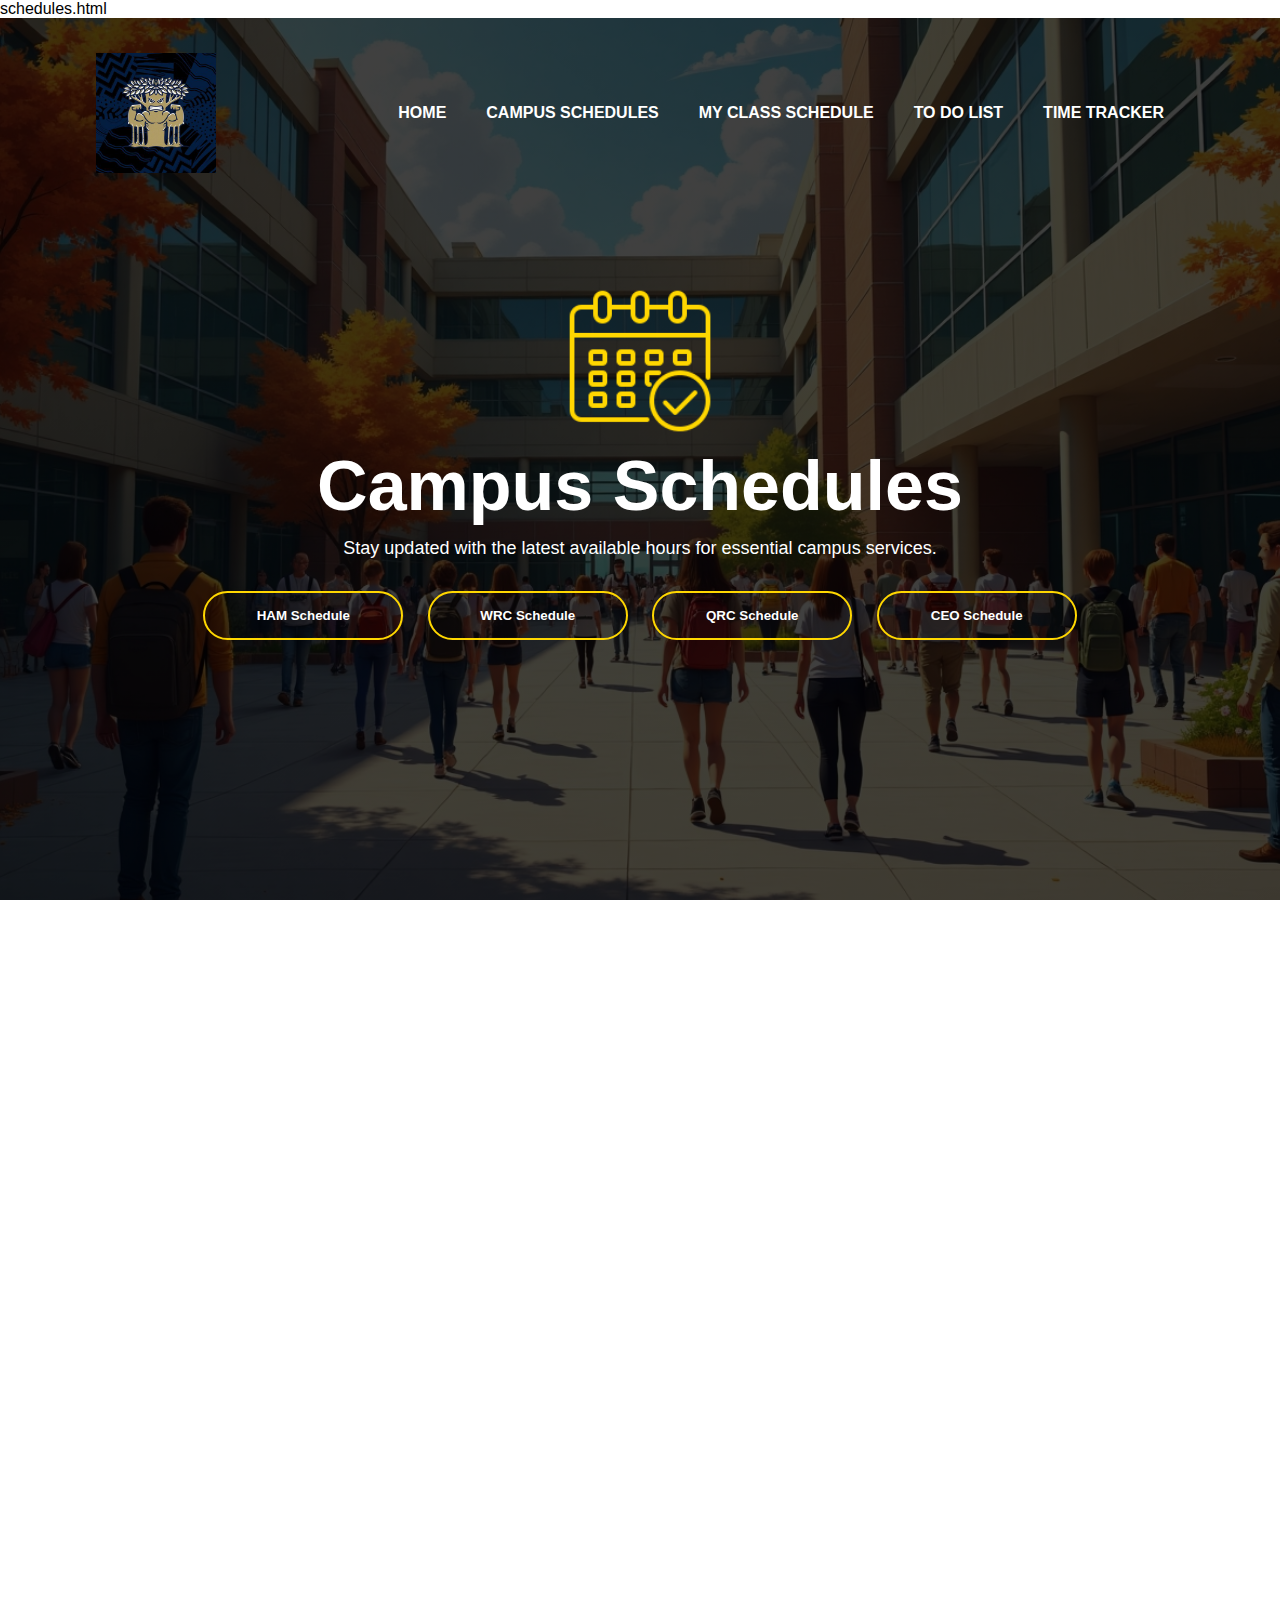
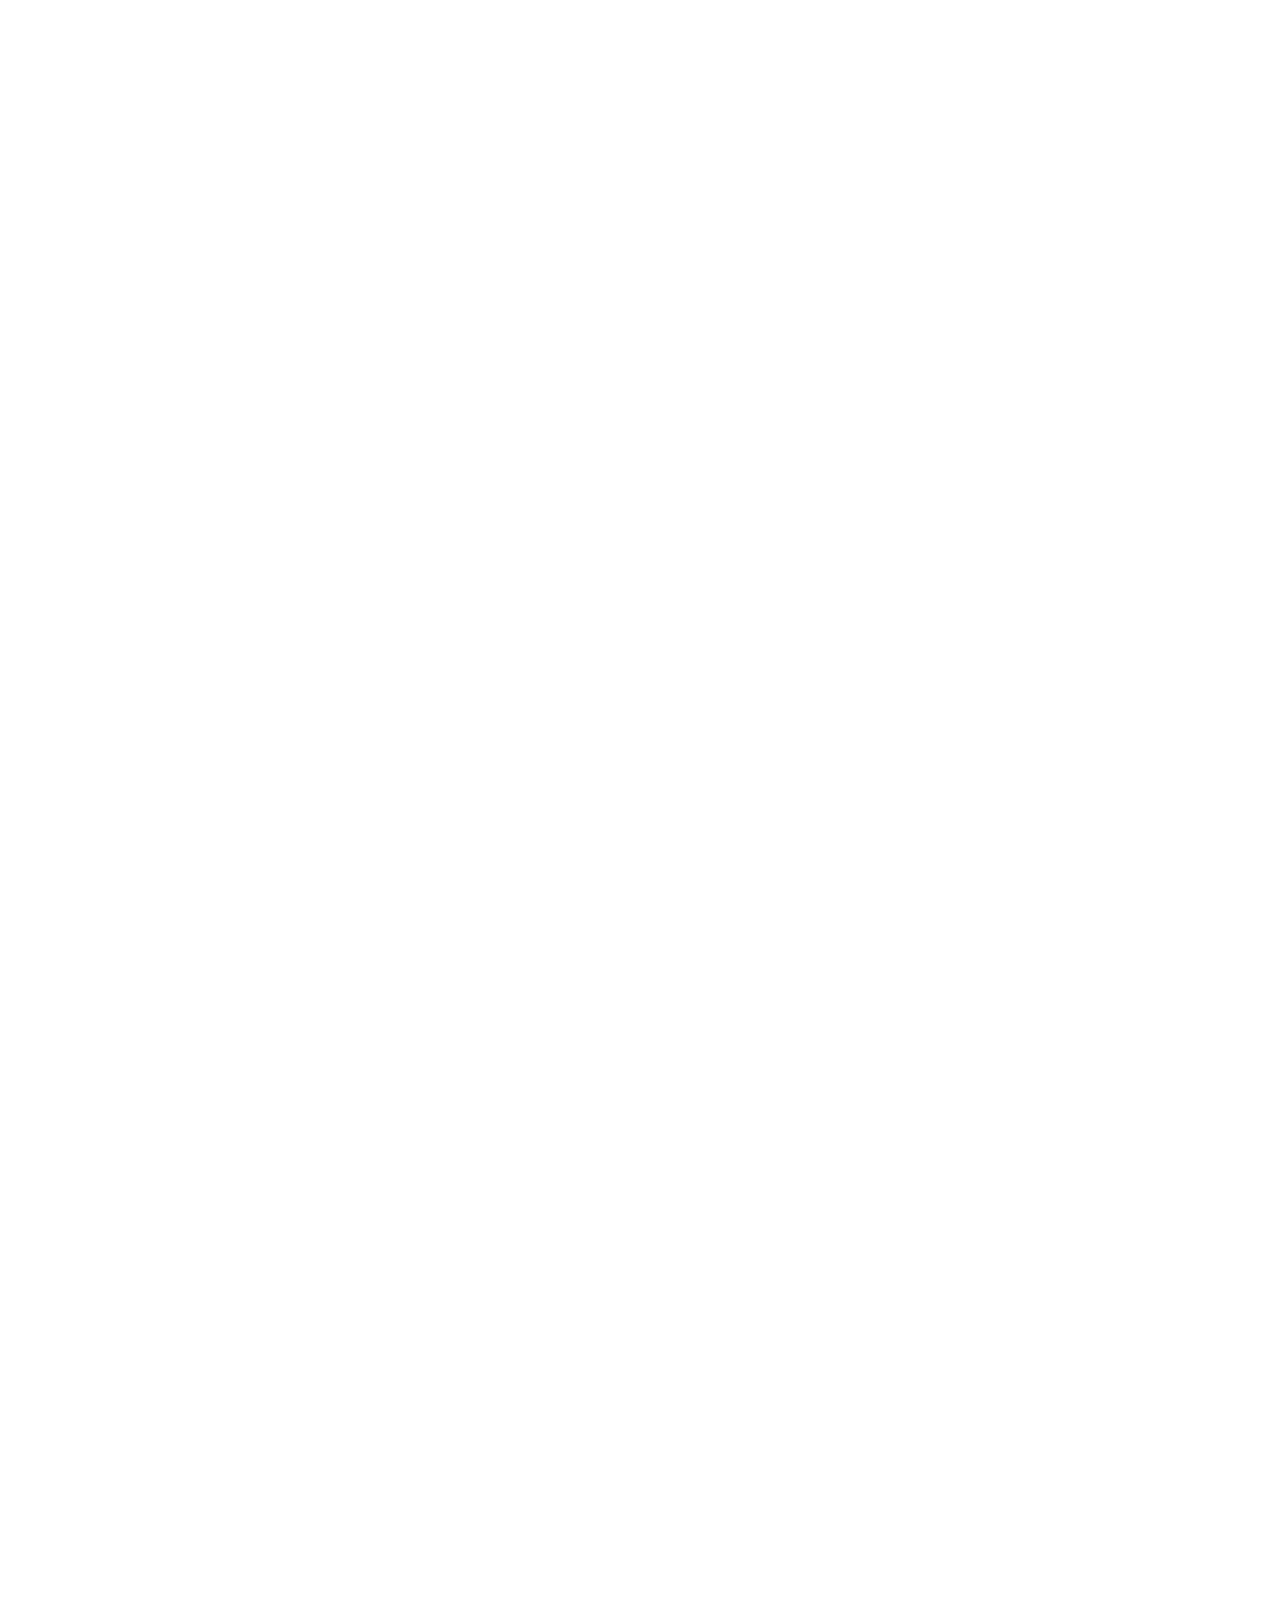
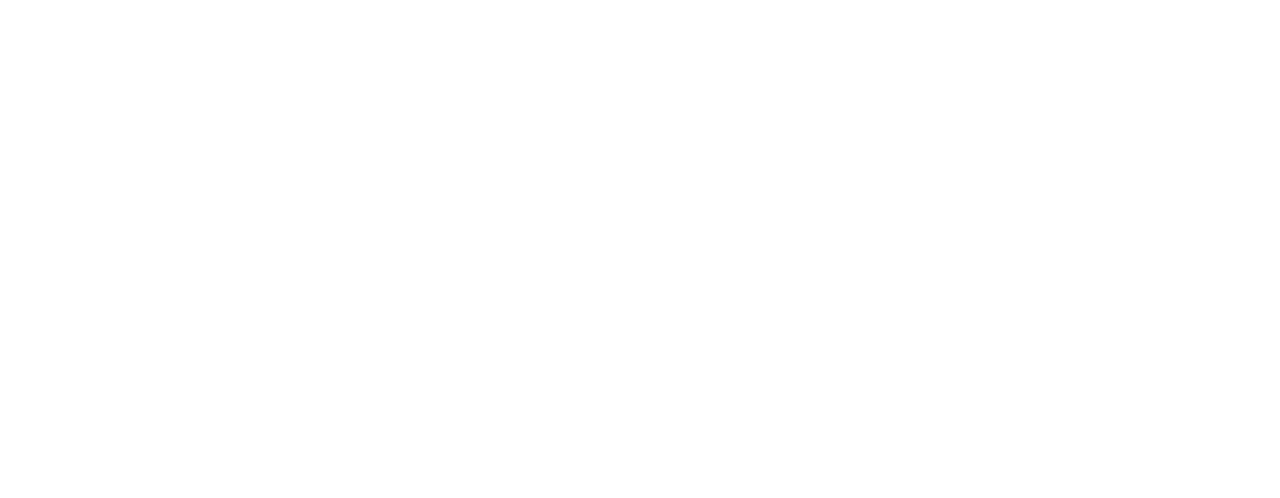
==== banyanboard_frontend/schedules.html @ 25d90efe "To-Do List complete for mobile and laptop (local data storage)" ====
schedules.html
<!DOCTYPE html>
<html lang="en">
<head>
    <meta charset="UTF-8">
    <meta name="viewport" content="width=device-width, initial-scale=1.0">
    <title>My Schedule - Banyan Board</title>
    <link rel="stylesheet" href="style.css">
</head>
<!-- Scroll to Top Button -->
<script>
    document.addEventListener("DOMContentLoaded", function () {
        const scrollTopButton = document.querySelector(".scroll-top");

        // Show/hide button when scrolling (for better UX)
        window.addEventListener("scroll", function () {
            if (window.scrollY > 300) {
                scrollTopButton.style.display = "flex"; // Show button
            } else {
                scrollTopButton.style.display = "none"; // Hide button
            }
        });

        // Scroll smoothly to top when clicked
        scrollTopButton.addEventListener("click", function (event) {
            event.preventDefault();
            window.scrollTo({ top: 0, behavior: "smooth" });
        });
    });
</script>

<body class="schedule-page">

    <!-- Navbar -->
    <div class="banner">
        <div class="navbar">
            <img src="banyanlogo.jpg" class="logo">
            <ul>
                <li><a href="index.html">Home</a></li>
                    <li><a href="schedules.html">Campus Schedules</a></li>
                    <li><a href="#">My Class Schedule</a></li>
                    <li><a href="todo.html">To Do List</a></li>
                    <li><a href="#">Time Tracker</a></li>
            </ul>
        </div>

        <!-- Header Section -->
        <div class="content">
            <img src="scheduleslogo.png" alt="Schedules Icon" class="schedule-main-icon">
            <h1>Campus Schedules</h1>
            <p>Stay updated with the latest available hours for essential campus services.</p>
            <div class="buttons">
                <button class="button"><a href="#ham" class="scroll-link">HAM Schedule</a></button>
                <button class="button"><a href="#wrc" class="scroll-link">WRC Schedule</a></button>
                <button class="button"><a href="#qrc" class="scroll-link">QRC Schedule</a></button>
                <button class="button"><a href="#ceo" class="scroll-link">CEO Schedule</a></button>
            </div>
        </div>
    </div>

    

    <!-- HAM Section -->
    <section id="ham" class="schedule-section">
        <img src="hamlogo.png" alt="HAM Icon" class="schedule-icon">
        <h2>HAM Schedule</h2>
        <table>
            <tr>
                <th>Day</th>
                <th>Opening Hours</th>
            </tr>
            <tr>
                <td>Monday - Friday</td>
                <td>Breakfast: 8:00am – 10:00am <br> Lunch: 11:00am – 2:00pm <br> Dinner: 5:00pm – 7:30pm</td>
            </tr>
        </table>
        <p>The idea of living well is infused through the New College of Florida dining experience. <br> you step into our dining locations, you will see it in our locally sourced ingredients, our fresh and flavorful menus, <br>our emphasis on scratch prepared foods, and our friendly and personal service.
        </p>
    </section>

    <!-- WRC Section -->
    <section id="wrc" class="schedule-section">
        <img src="wrclogo.png" alt="WRC Icon" class="schedule-icon">
        <h2>WRC Schedule</h2>
        <table>
            <tr>
                <th>Day</th>
                <th>Opening Hours</th>
            </tr>
            <tr>
                <td>Monday - Thursday</td>
                <td>10 AM - 6 PM</td>
            </tr>
        </table>
        <p>The Writing Resource Center (WRC) serves the students, staff, and faculty of New College of Florida, <br> offering direct support for any type of writing at any stage in the writing process.
        </p>
    </section>

    <!-- QRC Section -->
    <section id="qrc" class="schedule-section">
        <img src="qrclogo.png" alt="QRC Icon" class="schedule-icon">
        <h2>QRC Schedule</h2>
        <table>
            <tr>
                <th>Day</th>
                <th>Opening Hours</th>
            </tr>
            <tr>
                <td>Tuesday & Thursday</td>
                <td>12 PM - 5 PM</td>
            </tr>
        </table>
        <p>The Quantitative Resource Center (QRC) provided tutoring in Biology, Chemistry, Physics, Math, Statistics, Computer Science, and Economics. <br> The QRC has been superseded by the Academic Resource Center (ARC) which provides tutoring in all subjects taught at New College. </p>
    </section>

    <!-- CEO Section -->
    <section id="ceo" class="schedule-section">
        <img src="ceologo.png" alt="CEO Icon" class="schedule-icon">
        <h2>CEO Schedule</h2>
        <table>
            <tr>
                <th>Day</th>
                <th>Opening Hours</th>
            </tr>
            <tr>
                <td>Monday - Friday</td>
                <td>9 AM - 6 PM</td>
            </tr>
        </table>
        <p>The Center for Career Engagement and Opportunity (CEO) at New College of Florida empowers every <br> unique student to achieve post-graduation success and connect to a world of possibilities.
        </p>
    </section><script>
        document.addEventListener("DOMContentLoaded", function () {
            const menuToggle = document.querySelector(".menu-toggle");
            const navbar = document.querySelector(".navbar");
    
            menuToggle.addEventListener("click", function () {
                navbar.classList.toggle("active"); // Toggle visibility
            });
        });
    </script>
</body>
</html>
---- banyanboard_frontend/style.css ----
html {
    scroll-behavior: smooth;
}

* {
    margin: 0;
    padding: 0;
    font-family: sans-serif;
    box-sizing: border-box;
}

html, body {
    overflow-x: hidden;
    width: 100vw;
    height: 100vh;
    scroll-behavior: smooth;
}

/* Ensure the banner and about section have the same height */
.banner, .about {
    width: 100vw;
    height: 100vh;
    background-size: cover;
    background-position: center;
    background-repeat: no-repeat;
    position: relative;
    overflow: hidden;
}

/* Banner Section */
.banner {
    background-image: linear-gradient(rgba(0, 0, 0, 0.75), rgba(0, 0, 0, 0.75)), url(banyanbackground.jpg);
}

/* About Section */
.about {
    background-image: linear-gradient(rgba(0, 0, 0, 0.75), rgba(0, 0, 0, 0.75)), url(aboutsectionbg.jpg);
    background-size: cover;
}

/* Navbar */
.navbar {
    width: 85%;
    margin: auto;
    padding: 35px 0;
    display: flex;
    align-items: center;
    justify-content: space-between;
    position: absolute;
    top: 0;
    left: 50%;
    transform: translateX(-50%);
    z-index: 100;
} 
.logo {
    width: 120px;
    cursor: pointer;
}
.navbar ul {
    display: flex;
}
.navbar ul li {
    list-style: none;
    margin: 0 20px;
    position: relative;
}
.navbar ul li a {
    text-decoration: none;
    color: white;
    text-transform: uppercase;
    font-weight: bold;
}
.navbar ul li::after {
    content: "";
    height: 3px;
    width: 0%;
    background: #ffd700;
    position: absolute;
    left: 0;
    bottom: -5px;
    transition: width 0.3s;
}
.navbar ul li:hover::after {
    width: 100%;
}

/* Center content */
.content {
    width: 100%;
    position: absolute;
    top: 50%;
    left: 50%;
    transform: translate(-50%, -50%);
    text-align: center;
    color: white;
}
.content h1 {
    font-size: 70px;
    margin-bottom: 10px;
}
.content p {
    font-size: 18px;
    font-weight: 100;
    line-height: 25px;
    margin-bottom: 20px;
}

/* Centering and styling buttons */
.buttons {
    text-align: center;
    margin-top: 20px;
}
.button {
    width: 200px;
    padding: 15px 0;
    text-align: center;
    margin: 10px;
    border-radius: 25px;
    font-weight: bold;
    border: 2px solid #ffd700;
    background: transparent;
    color: #fff;
    cursor: pointer;
    transition: background 0.3s, color 0.3s;
}
.button a {
    text-decoration: none;
    color: white;
    display: inline-block;
    width: 100%;
    height: 100%;
}
.button:hover {
    background: #FFD700;
    color: black;
}

/* About Section */
.about {
    display: flex;
    align-items: center;
    justify-content: center;
    text-align: center;
    color: white;
    padding: 50px;
}

.about-content {
    display: flex;
    flex-direction: column;
    align-items: center;
    justify-content: center;
    max-width: 800px;
    text-align: center;
    gap: 20px;
}

.about h2 {
    font-size: 70px;
    margin: 0;
}

.about p {
    font-size: 18px;
    font-weight: 100;
    line-height: 25px;
    color: #fff;
    margin: 0;
}

.scroll-top {
    display: flex;
    justify-content: center;
    margin-top: 20px;
}
.scroll-top img {
    width: 50px;
    height: auto;
    cursor: pointer;
    transition: opacity 0.3s;
}
.scroll-top img:hover {
    opacity: 0.7;
}

/* Features Section */
.container {
    background-image: linear-gradient(rgba(0, 0, 0, 0.75), rgba(0, 0, 0, 0.75)), url(featuressectionbg.jpg);
    background-size: cover;
    height: 100vh; /* Full height for alignment */
    display: flex;
    flex-direction: column;
    align-items: center;
    justify-content: center;
}

/* Title Styling (Unchanged) */
.features-title {
    text-align: center;
    margin-bottom: 150px;
}

.features-title h1 {
    color: white !important; /* Ensures title stays white */
    font-size: 70px;
}

/* Feature Grid */
.features-grid {
    display: flex;
    justify-content: center; /* Centers all boxes */
    align-items: center;
    width: 90%;
    max-width: 1200px;
    margin-top: -100px;
    gap: 30px; 
}

/* Individual Feature Boxes */
.feature {
    flex: 1;
    display: flex;
    justify-content: center;
}

/* Adjust positioning */
.schedule {
    justify-content: center; /* Moves to the center */
}

.todo {
    justify-content: flex-start; /* Moves to the left */
}

.time-tracker {
    justify-content: flex-end; /* Stays on the right */
}


/* Card Styling (Fixed Sizes) */
.card {
    background: rgba(255, 255, 255, 0.1);
    border: 1px solid rgba(255, 255, 255, 0.3);
    width: 400px; /* Ensures uniform size */
    height: 300px; /* Keeps height the same */
    padding: 50px;
    border-radius: 10px;
    text-align: center;
    backdrop-filter: blur(10px);
    box-shadow: 0px 4px 10px rgba(0, 0, 0, 0.2);
    transition: transform 0.3s ease-in-out, box-shadow 0.3s ease-in-out;
}

.card:hover {
    transform: translateY(-5px);
    box-shadow: 0px 6px 15px rgba(0, 0, 0, 0.3);
}

.card i {
    font-size: 30px;
    margin-bottom: 10px;
    color: #ffd700;
}

.card h2 {
    font-size: 24px;
    margin-bottom: 10px;
    color: white;
}

.card p {
    font-size: 16px;
    color: #ddd;
}
.scroll-top-features {
    display: flex;
    justify-content: center;
    align-items: center;
    position: absolute;
    bottom: 80px; /* Moves it higher (adjust if needed) */
    left: 50%;
    transform: translateX(-50%);
}

.scroll-top-features img {
    width: 50px;
    height: auto;
    cursor: pointer;
    transition: opacity 0.3s;
}

.scroll-top-features img:hover {
    opacity: 0.7;
}

/* Schedule Page Sections */
.schedule-section {
    padding: 50px 20px;
    text-align: center;
    background: rgba(0, 0, 0, 0.7);
    color: white;
    margin-bottom: 20px;
}

.schedule-section h2 {
    font-size: 40px;
    margin-bottom: 10px;
    color: #fff;
}

/* Schedule Tables */
table {
    width: 50%;
    margin: 20px auto;
    border-collapse: collapse;
}

th, td {
    border: 1px solid #ffd700;
    padding: 15px;
    text-align: center;
}

th {
    background: #000080;
    color: white;
    font-size: 20px;
}

td {
    background: rgba(255, 255, 255, 0.1);
    font-size: 18px;
    color: #ddd;
}

/* Icons for Each Section */
.schedule-icon {
    width: 80px;
    height: auto;
    margin-bottom: 10px;
}

/* Back to Top Button */
.scroll-top {
    display: flex;
    justify-content: center;
    margin-top: 20px;
}
.scroll-top img {
    width: 50px;
    height: auto;
    cursor: pointer;
    transition: opacity 0.3s;
}
.scroll-top img:hover {
    opacity: 0.7;
}
/* WRC Section - Custom Background */
#wrc {
    background: url('wrcbg.jpeg') no-repeat center center;
    background-size: cover;
    color: white; /* Ensures text is readable */
    padding: 50px 20px;
    text-align: center;
    position: relative;
    height: 75vh;
}

/* Add a dark overlay for better readability */
#wrc::before {
    content: "";
    position: absolute;
    top: 0;
    left: 0;
    width: 100%;
    height: 100%;
    background: rgba(0, 0, 0, 0.6); /* Dark overlay */
    z-index: 1;
}

/* Ensures content is above the overlay */
#wrc * {
    position: relative;
    z-index: 2;
}
/* HAM Section - Custom Background */
#ham {
    background: url('hambg.jpeg') no-repeat center center;
    background-size: cover;
    color: white; /* Ensures text is readable */
    padding: 50px 20px;
    text-align: center;
    position: relative;
    height: 75vh;
}

/* Add a dark overlay for better readability */
#ham::before {
    content: "";
    position: absolute;
    top: 0;
    left: 0;
    width: 100%;
    height: 100%;
    background: rgba(0, 0, 0, 0.6); /* Dark overlay */
    z-index: 1;
}

/* Ensures content is above the overlay */
#ham * {
    position: relative;
    z-index: 2;
}
/* QRC Section - Custom Background */
#qrc {
    background: url('qrcbg.jpg') no-repeat center center;
    background-size: cover;
    color: white; /* Ensures text is readable */
    padding: 50px 20px;
    text-align: center;
    position: relative;
    height: 75vh;
}

/* Add a dark overlay for better readability */
#qrc::before {
    content: "";
    position: absolute;
    top: 0;
    left: 0;
    width: 100%;
    height: 100%;
    background: rgba(0, 0, 0, 0.6); /* Dark overlay */
    z-index: 1;
}

/* Ensures content is above the overlay */
#qrc * {
    position: relative;
    z-index: 2;
}
/* CEO Section - Custom Background */
#ceo {
    background: url('ceobg.jpeg') no-repeat center center;
    background-size: cover;
    color: white; /* Ensures text is readable */
    padding: 50px 20px;
    text-align: center;
    position: relative;
    height: 75vh;
}

/* Add a dark overlay for better readability */
#ceo::before {
    content: "";
    position: absolute;
    top: 0;
    left: 0;
    width: 100%;
    height: 100%;
    background: rgba(0, 0, 0, 0.6); /* Dark overlay */
    z-index: 1;
}

/* Ensures content is above the overlay */
#ceo * {
    position: relative;
    z-index: 2;
}
/* Change banner background ONLY on the schedules page */
.schedule-page .banner {
    background-image: linear-gradient(rgba(0, 0, 0, 0.75), rgba(0, 0, 0, 0.75)), url('schedulesbg.jpeg');
}
.schedule-main-icon {
    display: block;
    margin: 0 auto 10px; /* Centers the image and adds spacing */
    width: 150px; /* Adjust as needed */
    height: auto;
}
.buttons {
    text-align: center;
    margin-top: 20px;
}

.button {
    width: 200px;
    padding: 15px 0;
    text-align: center;
    margin: 10px;
    border-radius: 25px;
    font-weight: bold;
    border: 2px solid #ffd700;
    background: transparent;
    color: #fff;
    cursor: pointer;
    transition: background 0.3s, color 0.3s;
}

.button a {
    text-decoration: none;
    color: white;
    display: inline-block;
    width: 100%;
    height: 100%;
}

.button:hover {
    background: #FFD700;
    color: black;
}
/* Scroll to Top Button for Schedules Page */
.schedule-page .scroll-top {
    position: fixed;
    bottom: 50px;
    right: 50px;  /* Corrected to bottom left */
    z-index: 100;
}

.scroll-top img {
    width: 50px;
    height: auto;
    cursor: pointer;
    transition: opacity 0.3s;
}

.scroll-top img:hover {
    opacity: 0.7;
}
/* Default styling for larger screens (Desktops & Laptops) */
.schedule-page .scroll-top {
    position: fixed;
    bottom: 30px; /* Bottom spacing */
    left: 30px;   /* Left spacing */
    z-index: 100;
}

.scroll-top img {
    width: 60px; /* Default size */
    height: auto;
    cursor: pointer;
    transition: opacity 0.3s, transform 0.3s;
}

.scroll-top img:hover {
    opacity: 0.7;
    transform: scale(1.1); /* Slight zoom effect */
}

/* Tablet View (Medium-Sized Screens) */
@media (max-width: 1024px) {
    .schedule-page .scroll-top {
        bottom: 20px;
        left: 20px;
    }

    .scroll-top img {
        width: 50px; /* Slightly smaller */
    }
}

/* Mobile View (Small Screens) */
@media (max-width: 768px) {
    .schedule-page .scroll-top {
        bottom: 15px;
        left: 15px;
    }

    .scroll-top img {
        width: 40px; /* Even smaller for mobile */
    }
}

/* Very Small Mobile Screens (Phones under 480px width) */
/* MOBILE-FRIENDLY NAVBAR */
@media (max-width: 480px) {
    .menu-toggle {
        display: block; /* Show hamburger menu for small screens */
        font-size: 30px;
        color: white;
        cursor: pointer;
        position: absolute;
        top: 20px;
        right: 20px;
        z-index: 101;
    }


/* Hide nav links by default on mobile */
@media (max-width: 768px) {
    .navbar ul {
        display: none;
        flex-direction: column;
        background: rgba(0, 0, 0, 0.9);
        width: 100%;
        position: absolute;
        top: 70px;
        left: 0;
        text-align: center;
        padding: 10px 0;
    }
    .navbar ul li {
        margin: 10px 0;
    }
    .menu-toggle {
        display: block; /* Show hamburger menu */
    }
    .navbar.active ul {
        display: flex; /* Show nav links when active */
    }
}

/* MAKE BUTTONS SCALABLE FOR MOBILE */
@media (max-width: 768px) {
    .button {
        width: 100%; /* Make buttons full width */
        font-size: 16px;
    }
}

/* ADJUST SCROLL-TOP BUTTON FOR MOBILE */
@media (max-width: 768px) {
    .scroll-top {
        bottom: 20px;
        right: 20px;
    }
    .scroll-top img {
        width: 40px; /* Smaller button */
    }
}
}
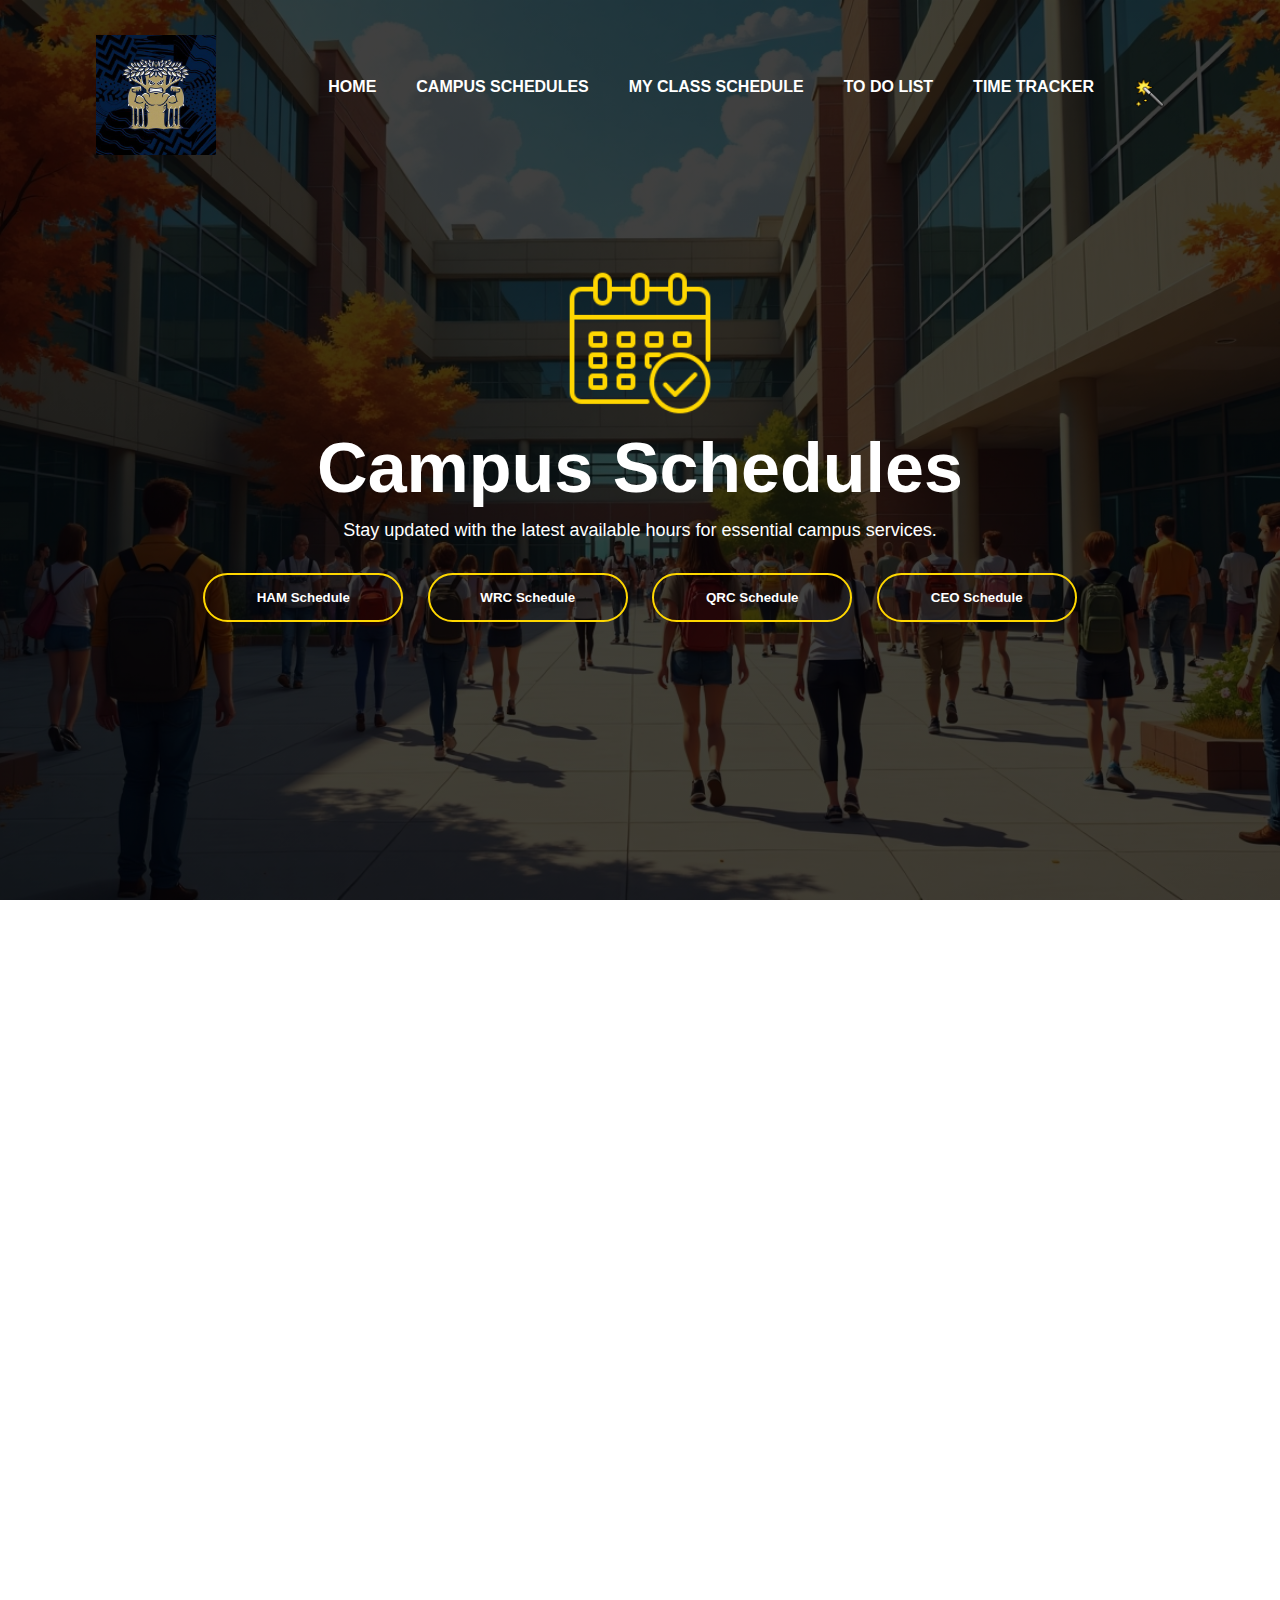
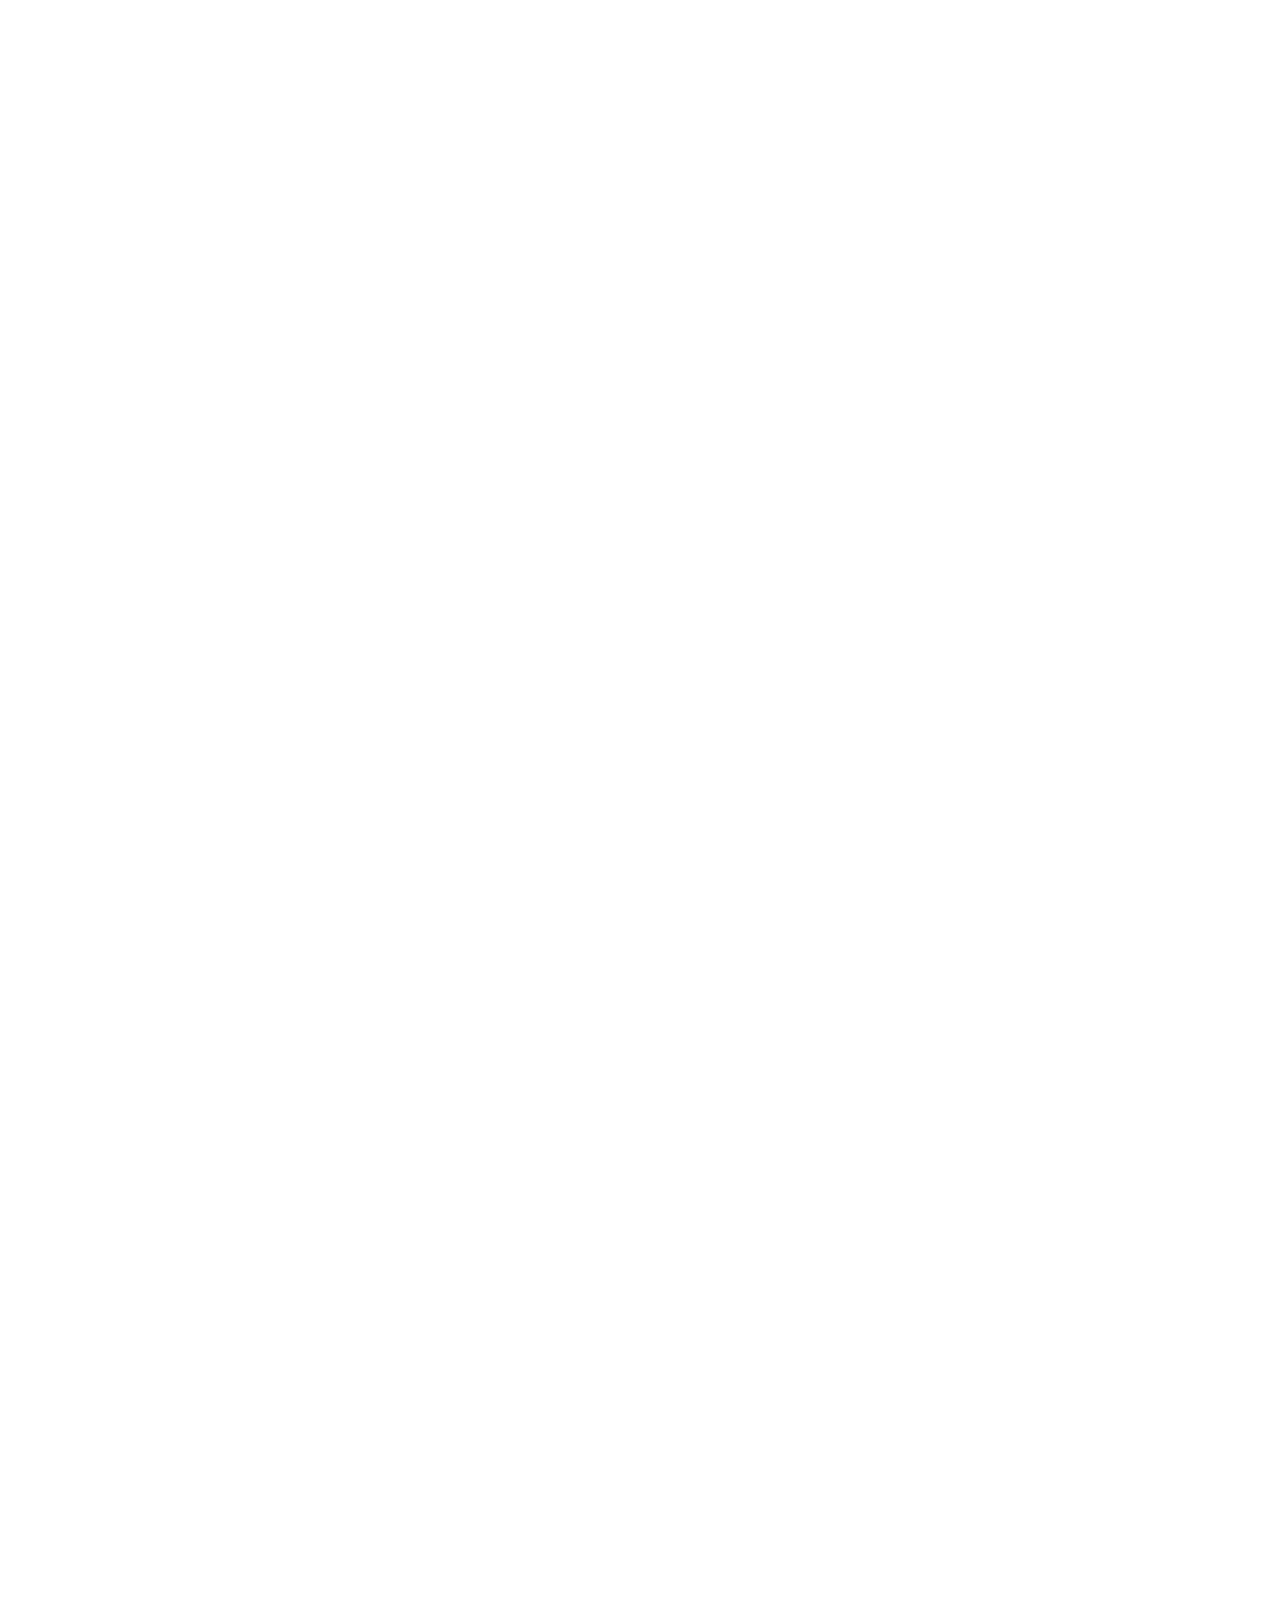
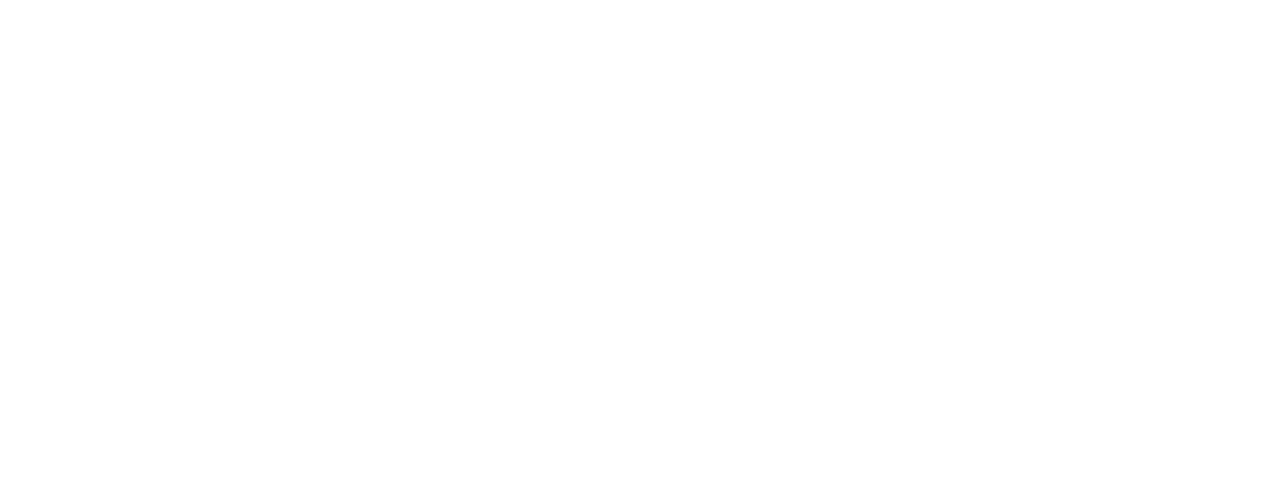
==== commit 44406499: "TimeTracker & Pop-ups" ====
--- a/banyanboard_frontend/schedules.html
+++ b/banyanboard_frontend/schedules.html
@@ -1,4 +1,4 @@
-schedules.html
+<!-- Author: Manuel -->
 <!DOCTYPE html>
 <html lang="en">
 <head>
@@ -7,6 +7,7 @@
     <title>My Schedule - Banyan Board</title>
     <link rel="stylesheet" href="style.css">
 </head>
+<script src="./scripts.js"></script>
 <!-- Scroll to Top Button -->
 <script>
     document.addEventListener("DOMContentLoaded", function () {
@@ -38,9 +39,10 @@
             <ul>
                 <li><a href="index.html">Home</a></li>
                     <li><a href="schedules.html">Campus Schedules</a></li>
-                    <li><a href="#">My Class Schedule</a></li>
+                    <li><a href="calendar.html">My Class Schedule</a></li>
                     <li><a href="todo.html">To Do List</a></li>
-                    <li><a href="#">Time Tracker</a></li>
+                    <li><a href="tracker.html">Time Tracker</a></li>
+                    <li><a id="magic-wand-icon"><img src="magicwand.png" alt="Magic Wand" style="width:30px; cursor:pointer;"></a></li>
             </ul>
         </div>
 
--- a/banyanboard_frontend/style.css
+++ b/banyanboard_frontend/style.css
@@ -1,3 +1,4 @@
+/* Author: Manuel */
 html {
     scroll-behavior: smooth;
 }
@@ -544,6 +545,50 @@
 .scroll-top img:hover {
     opacity: 0.7;
     transform: scale(1.1); /* Slight zoom effect */
+}
+
+/* Pop-up styles */
+.popup {
+    display: none; /* Hidden by default */
+    position: fixed;
+    top: 50%;
+    left: 50%;
+    transform: translate(-50%, -50%);
+    background: white;
+    border: 2px solid var(--blue);
+    padding: 20px;
+    max-width: 80%;
+    max-height: 80%;
+    z-index: 200;
+    box-shadow: 0 4px 6px rgba(0, 0, 0, 0.2);
+    text-align: center;
+}
+
+/* For image/meme pop-ups */
+.popup img {
+    max-width: 100%;
+    height: auto;
+}
+
+/* For text pop-ups */
+.popup p {
+    height: 80%;
+    width: 100%;
+    font-size: 1.2rem;
+    color: black;
+    margin: 20px 0;
+  }
+
+/* For closing any pop-up "X" button */
+.popup-close {
+    position: absolute;
+    top: 10px;
+    right: 10px;
+    font-size: 1.5rem;
+    background: none;
+    border: none;
+    color: #333;
+    cursor: pointer;
 }
 
 /* Tablet View (Medium-Sized Screens) */
